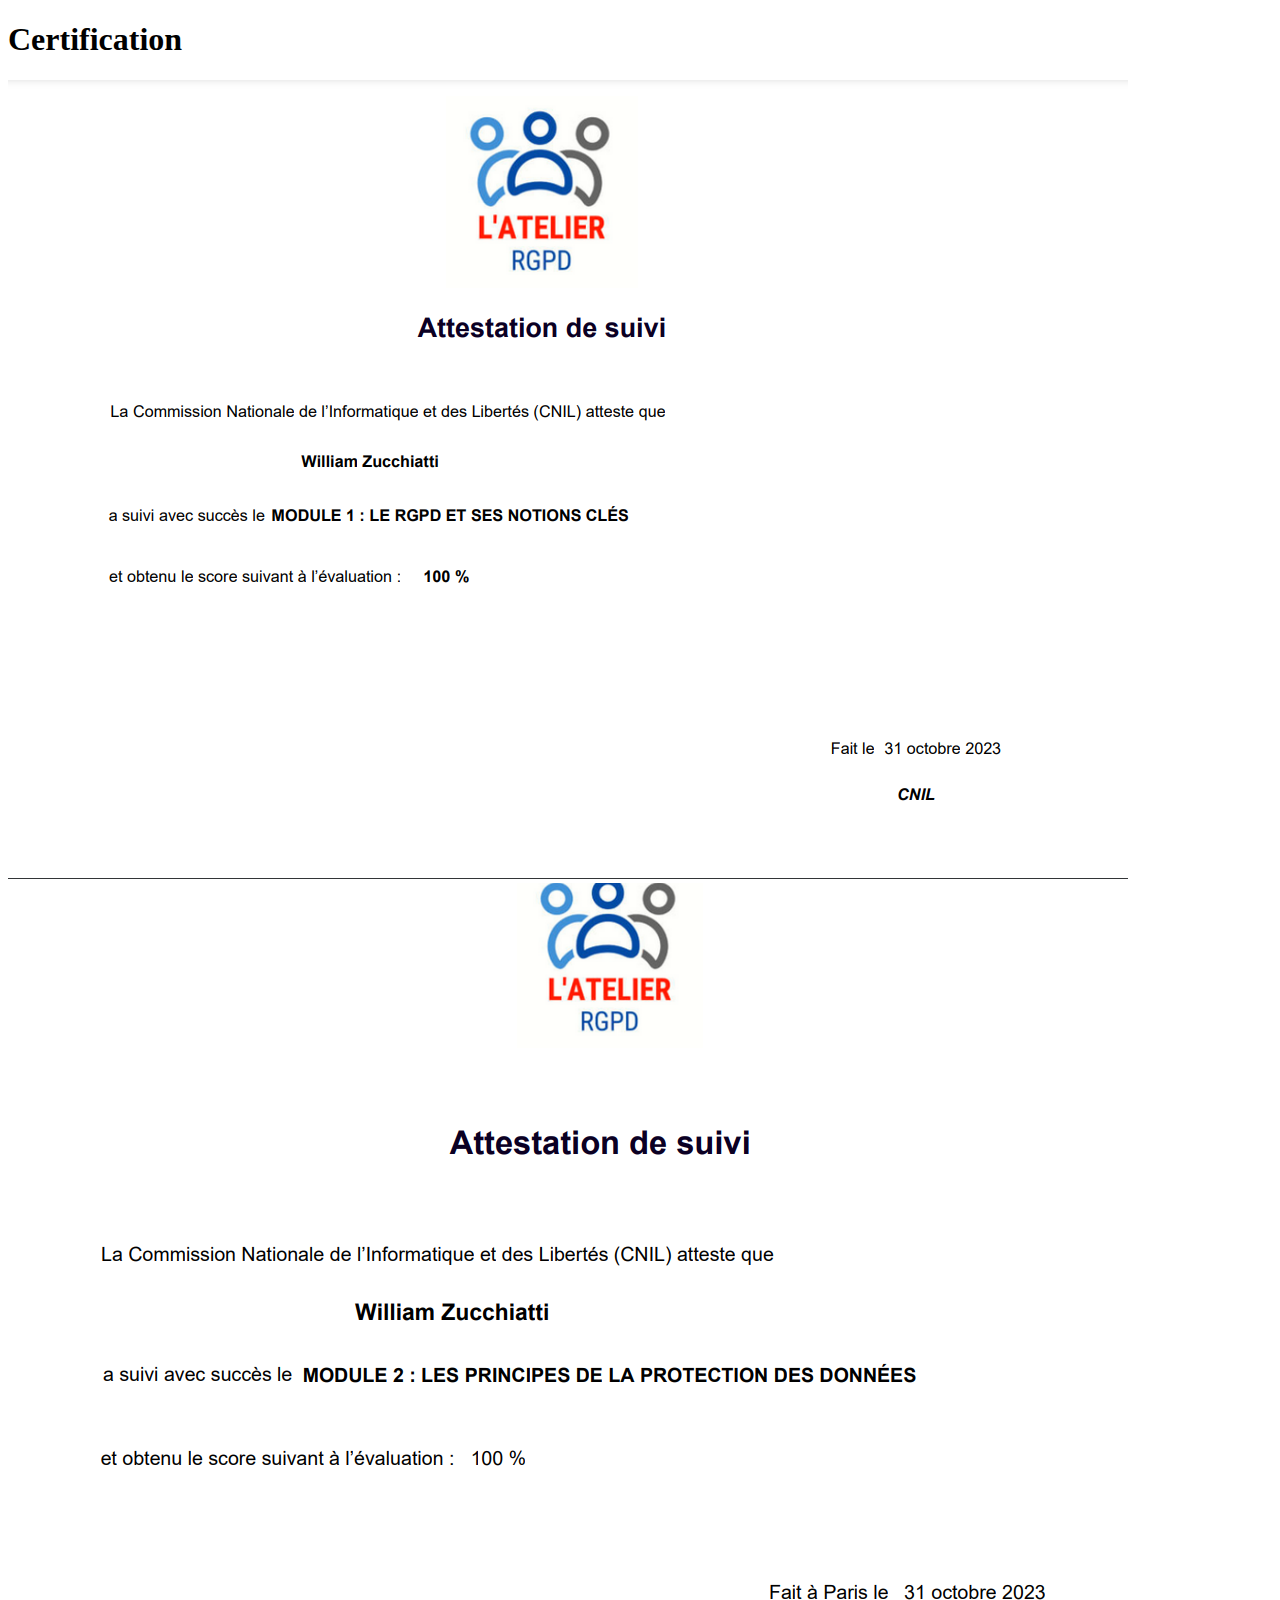
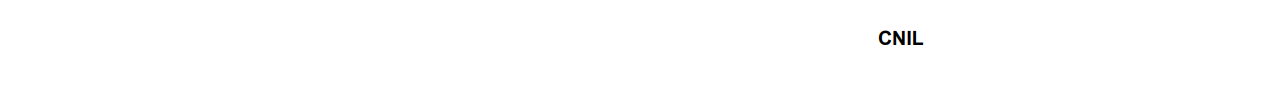
==== certif.html @ 32dd34a0 "Add files via upload" ====
<!DOCTYPE html>
<html lang="en">
<head>
    <meta charset="UTF-8">
    <meta name="viewport" content="width=device-width, initial-scale=1.0">
    <title>Document</title>
</head>
<body>
    <h1>Certification</h1>
    <img src="certif.png">
    <img src="certif1.png">
</body>
</html>
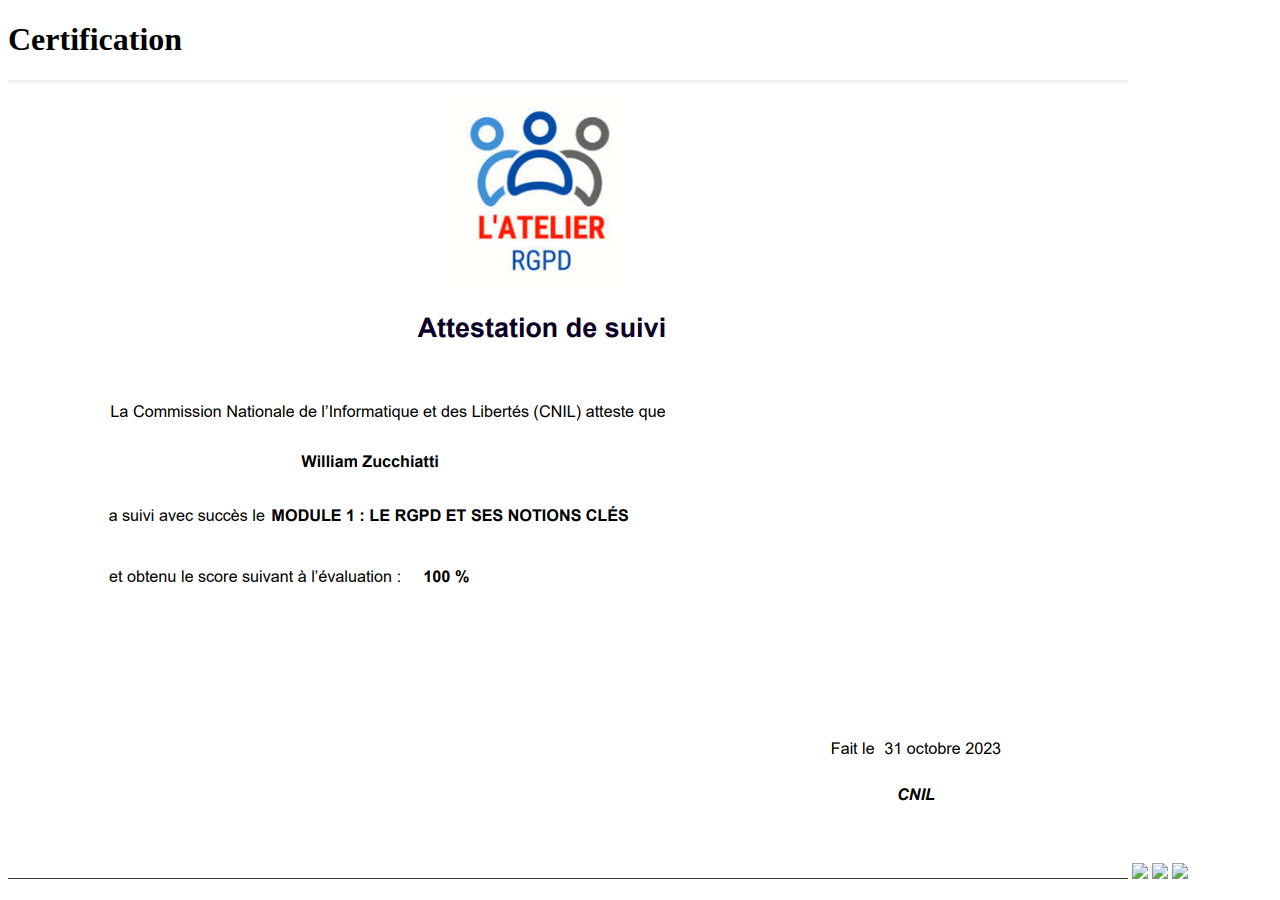
==== commit ad6583b0: "Add files via upload" ====
--- a/certif.html
+++ b/certif.html
@@ -8,6 +8,9 @@
 <body>
     <h1>Certification</h1>
     <img src="certif.png">
-    <img src="certif1.png">
+    <img src="certif3.png">
+    <img src="certif4.png">
+    <img src="certif5.png">
+
 </body>
 </html>